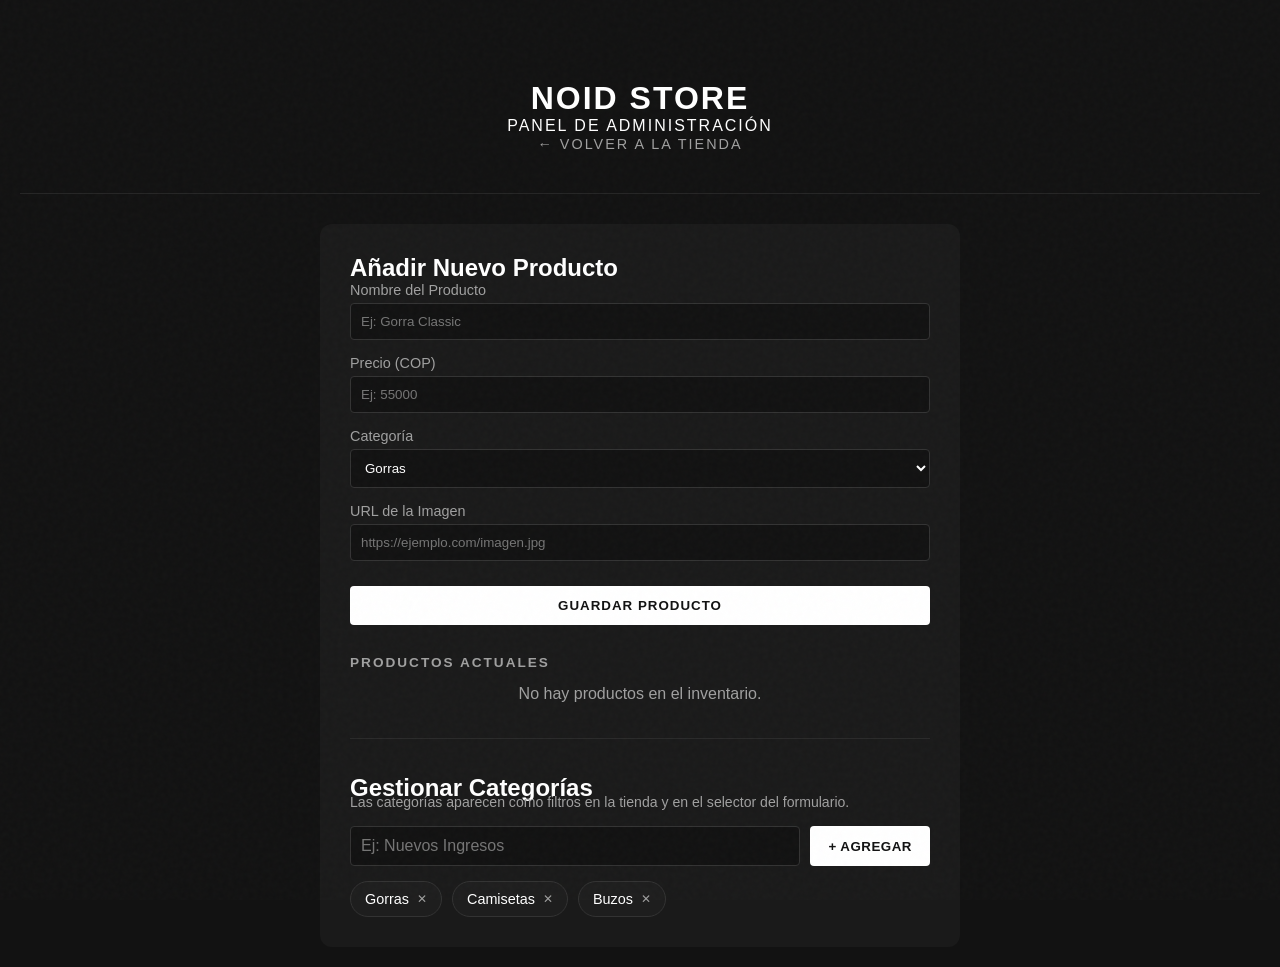
==== admin.html @ a9d7b6bf "Se ha editado el proyecto agregando nuevos archivos para darle mas vida a la aplicacion con el objet" ====
<!DOCTYPE html>
<html lang="es">
<head>
    <meta charset="UTF-8">
    <meta name="viewport" content="width=device-width, initial-scale=1.0">
    <title>Admin - NOID STORE</title>
    <link rel="stylesheet" href="style.css">
    <style>

        header {
            text-align: center;
            margin-bottom: 30px;
            text-transform: uppercase;
            letter-spacing: 2px;
        }       
        body {
        font-family: 'Helvetica Neue', Arial, sans-serif;
        background-color: #121212;
        color: #ffffff;
        margin: 0;
        padding: 20px;
        }
        .admin-container {
            max-width: 640px;
            margin: 0 auto;
            background-color: #1a1a1a;
            padding: 30px;
            border-radius: 12px;
        }


        .form-group { margin-bottom: 15px; text-align: left; }
        .form-group label { display: block; margin-bottom: 5px; color: #a0a0a0; font-size: 0.9em; }
        .form-group input,
        .form-group select {
            width: 100%;
            padding: 10px;
            background-color: #121212;
            color: white;
            border: 1px solid #333;
            border-radius: 4px;
            box-sizing: border-box;
            transition: border-color 0.2s;
        }
        .form-group input:focus,
        .form-group select:focus { outline: none; border-color: #ffffff; }


        .btn-guardar {
            width: 100%;
            background-color: #ffffff;
            color: #121212;
            border: none;
            padding: 12px;
            font-weight: bold;
            cursor: pointer;
            text-transform: uppercase;
            margin-top: 10px;
            border-radius: 4px;
            letter-spacing: 1px;
            transition: background-color 0.2s;
        }
        .btn-guardar:hover { background-color: #e0e0e0; }


        .btn-cancelar {
            display: none;
            width: 100%;
            background-color: transparent;
            color: #a0a0a0;
            border: 1px solid #333;
            padding: 10px;
            font-weight: bold;
            cursor: pointer;
            text-transform: uppercase;
            margin-top: 8px;
            border-radius: 4px;
            letter-spacing: 1px;
            transition: border-color 0.2s, color 0.2s;
        }
        .btn-cancelar:hover { border-color: #ffffff; color: #ffffff; }


        .lista-admin { margin-top: 30px; text-align: left; }
        .lista-admin h3 { margin-bottom: 15px; color: #a0a0a0; text-transform: uppercase; font-size: 0.85em; letter-spacing: 2px; }

        .item-admin {
            display: flex;
            justify-content: space-between;
            align-items: center;
            background-color: #121212;
            padding: 12px 15px;
            margin-bottom: 10px;
            border: 1px solid #2a2a2a;
            border-radius: 8px;
            gap: 12px;
            transition: border-color 0.2s;
        }
        .item-admin:hover { border-color: #444; }


        .item-info {
            display: flex;
            align-items: center;
            gap: 12px;
            flex: 1;
            min-width: 0; 
        }
        .item-thumb {
            width: 48px;
            height: 48px;
            object-fit: cover;
            border-radius: 6px;
            background-color: #fff;
            flex-shrink: 0;
        }
        .item-info > div {
            display: flex;
            flex-direction: column;
            gap: 3px;
            min-width: 0;
        }
        .item-info strong {
            white-space: nowrap;
            overflow: hidden;
            text-overflow: ellipsis;
            font-size: 0.95em;
        }
        .item-precio { font-size: 0.85em; color: #a0a0a0; }
        .tag-categoria {
            flex-shrink: 0;
            font-size: 0.75em;
            background-color: #2a2a2a;
            padding: 3px 10px;
            border-radius: 20px;
            color: #a0a0a0;
            white-space: nowrap;
        }


        .item-acciones { display: flex; gap: 8px; flex-shrink: 0; }

        .btn-accion {
            padding: 7px 14px;
            border-radius: 4px;
            cursor: pointer;
            font-size: 0.78em;
            font-weight: bold;
            text-transform: uppercase;
            letter-spacing: 0.5px;
            transition: background-color 0.2s, color 0.2s;
        }
        .btn-editar  { background-color: #ffffff; color: #121212; border: none; }
        .btn-editar:hover  { background-color: #d0d0d0; }
        .btn-eliminar { background-color: transparent; color: #ff4d4d; border: 1px solid #ff4d4d; }
        .btn-eliminar:hover { background-color: #ff4d4d; color: #ffffff; }

        .modo-edicion .admin-container { border: 1px solid #555; }

        .separador { border: none; border-top: 1px solid #2a2a2a; margin: 35px 0; }

        .form-nueva-cat { display: flex; gap: 10px; margin-bottom: 15px; }
        .input-categoria {
            flex: 1;
            padding: 10px;
            background-color: #121212;
            color: white;
            border: 1px solid #333;
            border-radius: 4px;
            font-size: 1em;
            transition: border-color 0.2s;
        }
        .input-categoria:focus { outline: none; border-color: #ffffff; }
        .btn-agregar-cat {
            background-color: #ffffff;
            color: #121212;
            border: none;
            padding: 10px 18px;
            font-weight: bold;
            cursor: pointer;
            text-transform: uppercase;
            border-radius: 4px;
            white-space: nowrap;
            letter-spacing: 0.5px;
            transition: background-color 0.2s;
        }
        .btn-agregar-cat:hover { background-color: #e0e0e0; }

        .lista-categorias-tags { display: flex; flex-wrap: wrap; gap: 10px; min-height: 36px; }
        .categoria-tag {
            display: inline-flex;
            align-items: center;
            gap: 8px;
            background-color: #1e1e1e;
            border: 1px solid #333;
            border-radius: 20px;
            padding: 6px 14px;
            font-size: 0.9em;
            transition: border-color 0.2s;
        }
        .categoria-tag:hover { border-color: #555; }
        .btn-eliminar-cat {
            background: none;
            border: none;
            color: #a0a0a0;
            cursor: pointer;
            font-size: 0.85em;
            padding: 0;
            line-height: 1;
            transition: color 0.2s;
        }
        .btn-eliminar-cat:hover { color: #ff4d4d; }
    </style>
</head>
<body>

    <header>
        <h1>NOID STORE</h1>
        <p>Panel de Administración</p>
        <a href="index.html" style="color:#a0a0a0;text-decoration:none;font-size:0.9em;">&larr; Volver a la tienda</a>
    </header>

    <main class="admin-container">

        <h2 id="form-titulo">Añadir Nuevo Producto</h2>

        <form id="form-producto">
            <div class="form-group">
                <label for="nombre">Nombre del Producto</label>
                <input type="text" id="nombre" required placeholder="Ej: Gorra Classic">
            </div>
            <div class="form-group">
                <label for="precio">Precio (COP)</label>
                <input type="number" id="precio" required placeholder="Ej: 55000" min="0">
            </div>
            <div class="form-group">
                <label for="categoria">Categoría</label>
                <select id="categoria">
                    <option value="Gorras">Gorras</option>
                    <option value="Camisetas">Camisetas</option>
                    <option value="Buzos">Buzos</option>
                </select>
            </div>
            <div class="form-group">
                <label for="imagen">URL de la Imagen</label>
                <input type="url" id="imagen" required placeholder="https://ejemplo.com/imagen.jpg">
            </div>

            <button type="submit" class="btn-guardar">Guardar Producto</button>
            <button type="button" id="btn-cancelar" class="btn-cancelar" onclick="cancelarEdicion()">✕ Cancelar edición</button>
        </form>

        <div class="lista-admin" id="lista-admin">
            <h3>Productos Actuales</h3>
        </div>

        <hr class="separador">

        <h2>Gestionar Categorías</h2>
        <p style="color:#a0a0a0;font-size:0.88em;margin-top:-8px;margin-bottom:16px;">
            Las categorías aparecen como filtros en la tienda y en el selector del formulario.
        </p>

        <div class="form-nueva-cat">
            <input type="text" id="nueva-categoria" class="input-categoria"
                   placeholder="Ej: Nuevos Ingresos" maxlength="40">
            <button onclick="agregarCategoria()" class="btn-agregar-cat">+ Agregar</button>
        </div>

        <div id="lista-categorias" class="lista-categorias-tags"></div>

    </main>

    <script src="admin.js"></script>
</body>
</html>
---- style.css ----
@import url('https://fonts.googleapis.com/css2?family=Bebas+Neue&family=Space+Mono:wght@400;700&family=DM+Sans:wght@300;400;500&display=swap');

:root {
  --bg: #0a0a0a;
  --surface: #111111;
  --surface2: #1a1a1a;
  --border: rgba(255,255,255,0.08);
  --accent: #e8ff47;
  --accent2: #ff3d3d;
  --text: #f0f0f0;
  --muted: #555;
  --card-hover: #161616;
}

*, *::before, *::after { box-sizing: border-box; margin: 0; padding: 0; }

html { scroll-behavior: smooth; }

body {
  font-family: 'DM Sans', sans-serif;
  background-color: var(--bg);
  color: var(--text);
  min-height: 100vh;
  overflow-x: hidden;
  cursor: default;
}

body::before {
  content: '';
  position: fixed;
  inset: 0;
  background-image: url("data:image/svg+xml,%3Csvg viewBox='0 0 200 200' xmlns='http://www.w3.org/2000/svg'%3E%3Cfilter id='n'%3E%3CfeTurbulence type='fractalNoise' baseFrequency='0.9' numOctaves='4' stitchTiles='stitch'/%3E%3C/filter%3E%3Crect width='100%25' height='100%25' filter='url(%23n)' opacity='1'/%3E%3C/svg%3E");
  opacity: 0.025;
  pointer-events: none;
  z-index: 9999;
}

header {
  position: relative;
  padding: 60px 40px 40px;
  border-bottom: 1px solid var(--border);
  overflow: hidden;
}

.header-inner {
  max-width: 1200px;
  margin: 0 auto;
  display: flex;
  align-items: flex-end;
  justify-content: space-between;
  gap: 20px;
}

.brand-eyebrow {
  font-family: 'Space Mono', monospace;
  font-size: 10px;
  letter-spacing: 0.3em;
  color: var(--muted);
  text-transform: uppercase;
  margin-bottom: 4px;
  animation: fadeSlideUp 0.6s ease both;
}

.brand-name {
  font-family: 'Bebas Neue', sans-serif;
  font-size: clamp(72px, 12vw, 140px);
  line-height: 0.9;
  letter-spacing: -0.01em;
  color: var(--text);
  animation: fadeSlideUp 0.6s 0.1s ease both;
  position: relative;
}

.brand-name span {
  color: var(--accent);
}

.header-meta {
  font-family: 'Space Mono', monospace;
  font-size: 10px;
  letter-spacing: 0.15em;
  color: var(--muted);
  text-align: right;
  animation: fadeSlideUp 0.6s 0.2s ease both;
}

.header-meta strong {
  display: block;
  color: var(--text);
  font-size: 12px;
  margin-bottom: 4px;
}

.ticker-wrap {
  border-top: 1px solid var(--border);
  border-bottom: 1px solid var(--border);
  overflow: hidden;
  padding: 10px 0;
  background: var(--surface);
}

.ticker-track {
  display: flex;
  gap: 0;
  animation: ticker 25s linear infinite;
  white-space: nowrap;
}

.ticker-track span {
  font-family: 'Space Mono', monospace;
  font-size: 10px;
  letter-spacing: 0.2em;
  color: var(--muted);
  text-transform: uppercase;
  padding: 0 30px;
}

.ticker-track span.accent {
  color: var(--accent);
}

@keyframes ticker {
  from { transform: translateX(0); }
  to { transform: translateX(-50%); }
}

.filtros-wrap {
  max-width: 1200px;
  margin: 0 auto;
  padding: 36px 40px 0;
  display: flex;
  align-items: center;
  justify-content: space-between;
  gap: 20px;
}

.filtros-label {
  font-family: 'Space Mono', monospace;
  font-size: 9px;
  letter-spacing: 0.3em;
  color: var(--muted);
  text-transform: uppercase;
}

.filtros {
  display: flex;
  gap: 6px;
}

.btn-filtro {
  font-family: 'Space Mono', monospace;
  font-size: 9px;
  letter-spacing: 0.2em;
  text-transform: uppercase;
  background: transparent;
  color: var(--muted);
  border: 1px solid transparent;
  padding: 8px 16px;
  cursor: pointer;
  transition: all 0.2s ease;
  border-radius: 2px;
  position: relative;
}

.btn-filtro:hover {
  color: var(--text);
  border-color: var(--border);
}

.btn-filtro.activo {
  background: var(--accent);
  color: #000;
  border-color: var(--accent);
  font-weight: 700;
}

.stats-bar {
  max-width: 1200px;
  margin: 20px auto 0;
  padding: 0 40px;
  display: flex;
  gap: 40px;
  border-top: 1px solid var(--border);
  padding-top: 20px;
}

.stat {
  display: flex;
  flex-direction: column;
  gap: 2px;
}

.stat-num {
  font-family: 'Bebas Neue', sans-serif;
  font-size: 28px;
  color: var(--text);
  line-height: 1;
}

.stat-label {
  font-family: 'Space Mono', monospace;
  font-size: 8px;
  letter-spacing: 0.2em;
  color: var(--muted);
  text-transform: uppercase;
}

.grid-wrapper {
  max-width: 1200px;
  margin: 0 auto;
  padding: 36px 40px 80px;
}

.grid-productos {
  display: grid;
  grid-template-columns: repeat(3, 1fr);
  gap: 1px;
  border: 1px solid var(--border);
}

.tarjeta-producto {
  background: var(--surface);
  position: relative;
  overflow: hidden;
  cursor: pointer;
  animation: fadeSlideUp 0.5s ease both;
  transition: background 0.3s ease;
}

.tarjeta-producto:hover {
  background: var(--card-hover);
}

.tarjeta-producto:nth-child(1) { animation-delay: 0.0s; }
.tarjeta-producto:nth-child(2) { animation-delay: 0.08s; }
.tarjeta-producto:nth-child(3) { animation-delay: 0.16s; }
.tarjeta-producto:nth-child(4) { animation-delay: 0.24s; }
.tarjeta-producto:nth-child(5) { animation-delay: 0.32s; }
.tarjeta-producto:nth-child(6) { animation-delay: 0.40s; }

.tarjeta-img-wrap {
  position: relative;
  overflow: hidden;
  background: #fff;
  aspect-ratio: 1 / 1;
}

.tarjeta-producto img {
  width: 100%;
  height: 100%;
  object-fit: contain;
  display: block;
  transition: transform 0.6s cubic-bezier(0.25, 0.46, 0.45, 0.94);
  padding: 20px;
}

.tarjeta-producto:hover img {
  transform: scale(1.06);
}

.badge-cat {
  position: absolute;
  top: 12px;
  left: 12px;
  font-family: 'Space Mono', monospace;
  font-size: 8px;
  letter-spacing: 0.2em;
  text-transform: uppercase;
  background: #000;
  color: var(--text);
  padding: 4px 8px;
  border-radius: 2px;
  opacity: 0;
  transform: translateY(-4px);
  transition: all 0.25s ease;
}

.tarjeta-producto:hover .badge-cat {
  opacity: 1;
  transform: translateY(0);
}

.cta-overlay {
  position: absolute;
  bottom: 0;
  left: 0;
  right: 0;
  background: var(--accent);
  color: #000;
  font-family: 'Space Mono', monospace;
  font-size: 9px;
  letter-spacing: 0.3em;
  text-transform: uppercase;
  text-align: center;
  padding: 10px;
  transform: translateY(100%);
  transition: transform 0.3s cubic-bezier(0.25, 0.46, 0.45, 0.94);
  font-weight: 700;
}

.tarjeta-producto:hover .cta-overlay {
  transform: translateY(0);
}

.tarjeta-info {
  padding: 16px 18px 20px;
  border-top: 1px solid var(--border);
  display: flex;
  align-items: flex-start;
  justify-content: space-between;
  gap: 10px;
}

.tarjeta-nombre {
  font-family: 'DM Sans', sans-serif;
  font-size: 13px;
  font-weight: 500;
  color: var(--text);
  line-height: 1.3;
  flex: 1;
}

.tarjeta-precio {
  font-family: 'Bebas Neue', sans-serif;
  font-size: 22px;
  color: var(--text);
  white-space: nowrap;
  line-height: 1;
}

.empty-state {
  grid-column: 1 / -1;
  text-align: center;
  padding: 80px 20px;
  font-family: 'Space Mono', monospace;
  font-size: 11px;
  letter-spacing: 0.2em;
  color: var(--muted);
  text-transform: uppercase;
}

footer {
  border-top: 1px solid var(--border);
  padding: 30px 40px;
  max-width: 1200px;
  margin: 0 auto;
  display: flex;
  justify-content: space-between;
  align-items: center;
}

.footer-brand {
  font-family: 'Bebas Neue', sans-serif;
  font-size: 24px;
  color: var(--muted);
}

.footer-copy {
  font-family: 'Space Mono', monospace;
  font-size: 9px;
  letter-spacing: 0.2em;
  color: var(--muted);
  text-transform: uppercase;
}


@keyframes fadeSlideUp {
  from { opacity: 0; transform: translateY(20px); }
  to   { opacity: 1; transform: translateY(0); }
}

@media (max-width: 900px) {
  .grid-productos { grid-template-columns: repeat(2, 1fr); }
  .brand-name { font-size: clamp(60px, 18vw, 100px); }
}

@media (max-width: 600px) {
  header, .filtros-wrap, .stats-bar, .grid-wrapper, footer {
    padding-left: 20px;
    padding-right: 20px;
  }
  .grid-productos { grid-template-columns: 1fr; }
  .header-inner { flex-direction: column; align-items: flex-start; }
  .header-meta { text-align: left; }
  .stats-bar { gap: 20px; flex-wrap: wrap; }
}

.overlay {
  position: fixed;
  inset: 0;
  background: rgba(0,0,0,0.7);
  z-index: 100;
  opacity: 0;
  pointer-events: none;
  transition: opacity 0.3s ease;
  backdrop-filter: blur(2px);
}
.overlay.visible {
  opacity: 1;
  pointer-events: all;
}

.header-right {
  display: flex;
  align-items: center;
  gap: 20px;
}

.btn-carrito {
  position: relative;
  background: transparent;
  border: 1px solid var(--border);
  color: var(--text);
  width: 44px;
  height: 44px;
  border-radius: 2px;
  cursor: pointer;
  display: flex;
  align-items: center;
  justify-content: center;
  transition: all 0.2s ease;
  flex-shrink: 0;
}
.btn-carrito:hover {
  border-color: var(--accent);
  color: var(--accent);
}

.carrito-bubble {
  position: absolute;
  top: -6px;
  right: -6px;
  background: var(--accent);
  color: #000;
  font-family: 'Space Mono', monospace;
  font-size: 9px;
  font-weight: 700;
  width: 18px;
  height: 18px;
  border-radius: 50%;
  display: flex;
  align-items: center;
  justify-content: center;
  opacity: 0;
  transform: scale(0);
  transition: all 0.25s cubic-bezier(0.34, 1.56, 0.64, 1);
}
.carrito-bubble.visible {
  opacity: 1;
  transform: scale(1);
}

@keyframes pulsar {
  0%   { transform: scale(1); }
  40%  { transform: scale(1.15); }
  100% { transform: scale(1); }
}
.pulsar { animation: pulsar 0.35s ease; }

.carrito-drawer {
  position: fixed;
  top: 0;
  right: 0;
  width: 420px;
  max-width: 100vw;
  height: 100vh;
  background: #0f0f0f;
  border-left: 1px solid var(--border);
  z-index: 200;
  transform: translateX(100%);
  transition: transform 0.38s cubic-bezier(0.25, 0.46, 0.45, 0.94);
  display: flex;
  flex-direction: column;
}
.carrito-drawer.open {
  transform: translateX(0);
}

.drawer-header {
  display: flex;
  align-items: flex-start;
  justify-content: space-between;
  padding: 28px 24px 20px;
  border-bottom: 1px solid var(--border);
  flex-shrink: 0;
}

.drawer-eyebrow {
  font-family: 'Space Mono', monospace;
  font-size: 9px;
  letter-spacing: 0.3em;
  color: var(--muted);
  text-transform: uppercase;
  margin-bottom: 2px;
}

.drawer-title {
  font-family: 'Bebas Neue', sans-serif;
  font-size: 36px;
  color: var(--text);
  line-height: 1;
}

.btn-cerrar {
  background: transparent;
  border: 1px solid var(--border);
  color: var(--muted);
  width: 32px;
  height: 32px;
  border-radius: 2px;
  cursor: pointer;
  font-size: 12px;
  transition: all 0.2s ease;
  display: flex;
  align-items: center;
  justify-content: center;
  flex-shrink: 0;
  margin-top: 4px;
}
.btn-cerrar:hover {
  border-color: var(--accent2);
  color: var(--accent2);
}

.carrito-vacio {
  flex: 1;
  display: flex;
  flex-direction: column;
  align-items: center;
  justify-content: center;
  gap: 8px;
  color: var(--muted);
  padding: 40px;
}
.vacio-icon { font-size: 40px; margin-bottom: 8px; }
.carrito-vacio p {
  font-family: 'DM Sans', sans-serif;
  font-size: 14px;
  color: var(--text);
}
.carrito-vacio small {
  font-family: 'Space Mono', monospace;
  font-size: 9px;
  letter-spacing: 0.2em;
  text-transform: uppercase;
}

.carrito-lista {
  flex: 1;
  overflow-y: auto;
  padding: 16px 24px;
  display: flex;
  flex-direction: column;
  gap: 16px;
}
.carrito-lista::-webkit-scrollbar { width: 4px; }
.carrito-lista::-webkit-scrollbar-track { background: transparent; }
.carrito-lista::-webkit-scrollbar-thumb { background: var(--border); border-radius: 2px; }

.drawer-item {
  display: grid;
  grid-template-columns: 64px 1fr auto;
  gap: 12px;
  align-items: start;
  padding-bottom: 16px;
  border-bottom: 1px solid var(--border);
}
.drawer-item img {
  width: 64px;
  height: 64px;
  object-fit: contain;
  background: #fff;
  border-radius: 2px;
  padding: 4px;
}
.drawer-item-info {
  display: flex;
  flex-direction: column;
  gap: 4px;
}
.drawer-item-nombre {
  font-family: 'DM Sans', sans-serif;
  font-size: 12px;
  font-weight: 500;
  color: var(--text);
  line-height: 1.3;
}
.drawer-item-precio {
  font-family: 'Space Mono', monospace;
  font-size: 10px;
  color: var(--muted);
}
.drawer-qty {
  display: flex;
  align-items: center;
  gap: 8px;
  margin-top: 6px;
}
.drawer-qty span {
  font-family: 'Space Mono', monospace;
  font-size: 12px;
  color: var(--text);
  min-width: 16px;
  text-align: center;
}

.drawer-item-subtotal {
  display: flex;
  flex-direction: column;
  align-items: flex-end;
  gap: 8px;
}
.drawer-item-subtotal > span {
  font-family: 'Bebas Neue', sans-serif;
  font-size: 18px;
  color: var(--text);
  white-space: nowrap;
}
.btn-eliminar {
  background: transparent;
  border: none;
  color: var(--muted);
  cursor: pointer;
  font-size: 10px;
  padding: 2px 4px;
  transition: color 0.2s;
}
.btn-eliminar:hover { color: var(--accent2); }

.drawer-footer {
  padding: 20px 24px 28px;
  border-top: 1px solid var(--border);
  flex-shrink: 0;
  display: flex;
  flex-direction: column;
  gap: 12px;
}
.drawer-total-row {
  display: flex;
  align-items: baseline;
  justify-content: space-between;
}
.drawer-total-label {
  font-family: 'Space Mono', monospace;
  font-size: 10px;
  letter-spacing: 0.25em;
  color: var(--muted);
  text-transform: uppercase;
}
.drawer-total-valor {
  font-family: 'Bebas Neue', sans-serif;
  font-size: 34px;
  color: var(--accent);
  line-height: 1;
}
.drawer-count {
  font-family: 'Space Mono', monospace;
  font-size: 9px;
  letter-spacing: 0.2em;
  color: var(--muted);
  text-transform: uppercase;
  margin-top: -8px;
}

.btn-whatsapp {
  display: flex;
  align-items: center;
  justify-content: center;
  gap: 10px;
  width: 100%;
  padding: 16px;
  background: #25D366;
  color: #fff;
  border: none;
  border-radius: 2px;
  font-family: 'Space Mono', monospace;
  font-size: 11px;
  letter-spacing: 0.15em;
  text-transform: uppercase;
  font-weight: 700;
  cursor: pointer;
  transition: all 0.25s ease;
  margin-top: 4px;
}
.btn-whatsapp:hover:not(:disabled) {
  background: #1ebe5a;
  transform: translateY(-1px);
  box-shadow: 0 8px 24px rgba(37,211,102,0.3);
}
.btn-whatsapp:disabled {
  background: var(--surface2);
  color: var(--muted);
  cursor: not-allowed;
  transform: none;
  box-shadow: none;
}

.tarjeta-actions {
  display: flex;
  align-items: center;
  justify-content: space-between;
  padding: 12px 18px 16px;
  gap: 10px;
  border-top: 1px solid var(--border);
}

.qty-control {
  display: flex;
  align-items: center;
  gap: 10px;
  background: var(--surface2);
  border: 1px solid var(--border);
  border-radius: 2px;
  padding: 4px 8px;
}

.qty-num {
  font-family: 'Space Mono', monospace;
  font-size: 13px;
  color: var(--text);
  min-width: 18px;
  text-align: center;
}

.qty-btn {
  background: transparent;
  border: none;
  color: var(--muted);
  font-size: 16px;
  cursor: pointer;
  line-height: 1;
  padding: 0 2px;
  transition: color 0.15s;
  font-family: 'Space Mono', monospace;
}
.qty-btn:hover { color: var(--accent); }
.qty-btn.sm { font-size: 13px; }

.btn-agregar {
  font-family: 'Space Mono', monospace;
  font-size: 9px;
  letter-spacing: 0.15em;
  text-transform: uppercase;
  background: transparent;
  color: var(--text);
  border: 1px solid var(--border);
  padding: 8px 14px;
  border-radius: 2px;
  cursor: pointer;
  transition: all 0.2s ease;
  white-space: nowrap;
}
.btn-agregar:hover {
  background: var(--text);
  color: #000;
}
.btn-agregar.en-carrito {
  background: var(--accent);
  border-color: var(--accent);
  color: #000;
  font-weight: 700;
}

@media (max-width: 600px) {
  .carrito-drawer { width: 100vw; }
  .header-meta { display: none; }
}
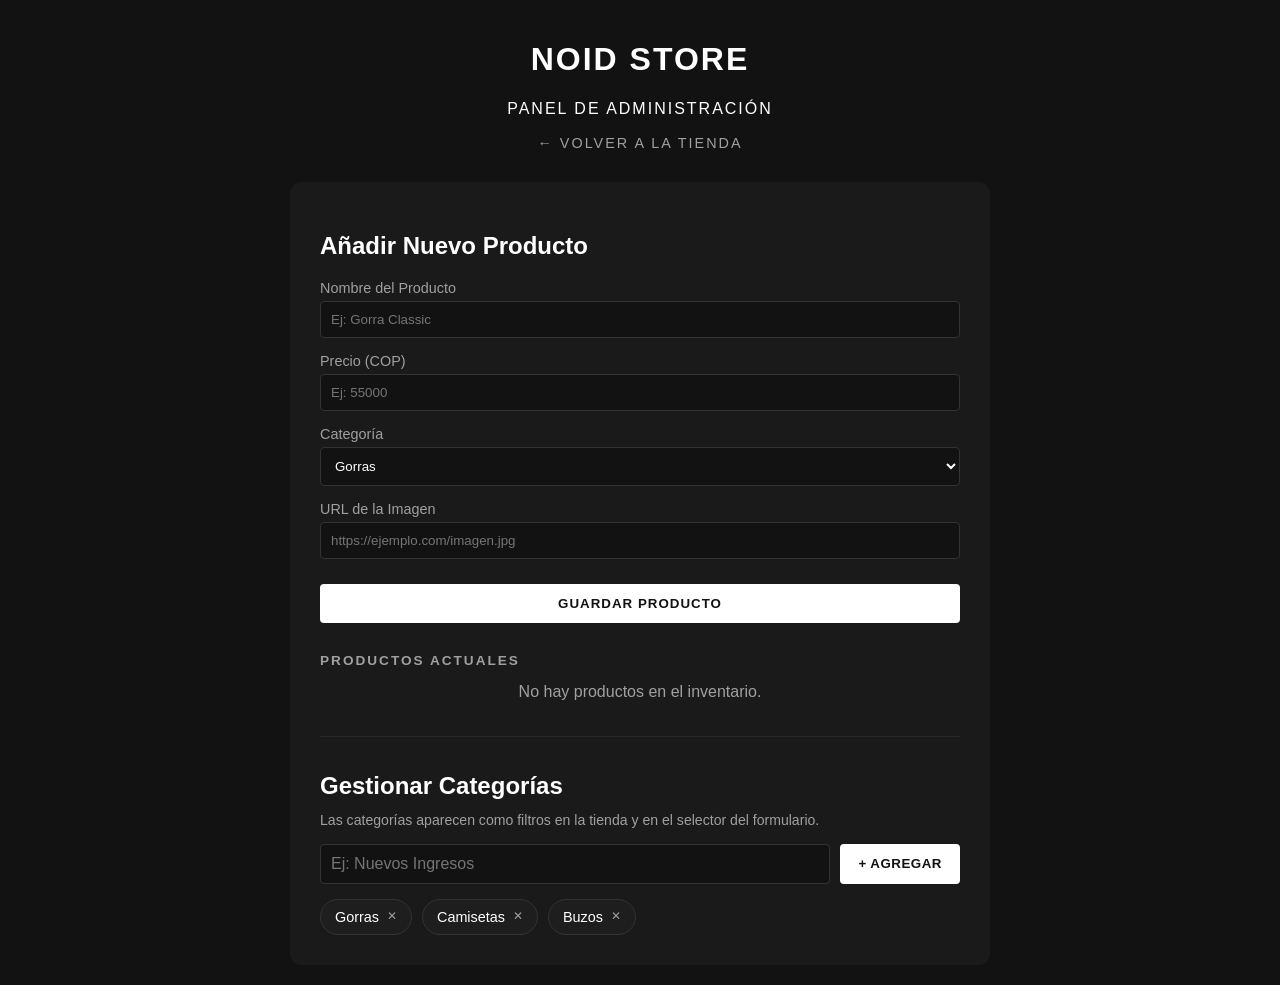
==== commit ec4b6811: "Se agrega archivo de patron de diseño factory y se edita el codigo general para implementarlo" ====
--- a/admin.html
+++ b/admin.html
@@ -4,214 +4,7 @@
     <meta charset="UTF-8">
     <meta name="viewport" content="width=device-width, initial-scale=1.0">
     <title>Admin - NOID STORE</title>
-    <link rel="stylesheet" href="style.css">
-    <style>
-
-        header {
-            text-align: center;
-            margin-bottom: 30px;
-            text-transform: uppercase;
-            letter-spacing: 2px;
-        }       
-        body {
-        font-family: 'Helvetica Neue', Arial, sans-serif;
-        background-color: #121212;
-        color: #ffffff;
-        margin: 0;
-        padding: 20px;
-        }
-        .admin-container {
-            max-width: 640px;
-            margin: 0 auto;
-            background-color: #1a1a1a;
-            padding: 30px;
-            border-radius: 12px;
-        }
-
-
-        .form-group { margin-bottom: 15px; text-align: left; }
-        .form-group label { display: block; margin-bottom: 5px; color: #a0a0a0; font-size: 0.9em; }
-        .form-group input,
-        .form-group select {
-            width: 100%;
-            padding: 10px;
-            background-color: #121212;
-            color: white;
-            border: 1px solid #333;
-            border-radius: 4px;
-            box-sizing: border-box;
-            transition: border-color 0.2s;
-        }
-        .form-group input:focus,
-        .form-group select:focus { outline: none; border-color: #ffffff; }
-
-
-        .btn-guardar {
-            width: 100%;
-            background-color: #ffffff;
-            color: #121212;
-            border: none;
-            padding: 12px;
-            font-weight: bold;
-            cursor: pointer;
-            text-transform: uppercase;
-            margin-top: 10px;
-            border-radius: 4px;
-            letter-spacing: 1px;
-            transition: background-color 0.2s;
-        }
-        .btn-guardar:hover { background-color: #e0e0e0; }
-
-
-        .btn-cancelar {
-            display: none;
-            width: 100%;
-            background-color: transparent;
-            color: #a0a0a0;
-            border: 1px solid #333;
-            padding: 10px;
-            font-weight: bold;
-            cursor: pointer;
-            text-transform: uppercase;
-            margin-top: 8px;
-            border-radius: 4px;
-            letter-spacing: 1px;
-            transition: border-color 0.2s, color 0.2s;
-        }
-        .btn-cancelar:hover { border-color: #ffffff; color: #ffffff; }
-
-
-        .lista-admin { margin-top: 30px; text-align: left; }
-        .lista-admin h3 { margin-bottom: 15px; color: #a0a0a0; text-transform: uppercase; font-size: 0.85em; letter-spacing: 2px; }
-
-        .item-admin {
-            display: flex;
-            justify-content: space-between;
-            align-items: center;
-            background-color: #121212;
-            padding: 12px 15px;
-            margin-bottom: 10px;
-            border: 1px solid #2a2a2a;
-            border-radius: 8px;
-            gap: 12px;
-            transition: border-color 0.2s;
-        }
-        .item-admin:hover { border-color: #444; }
-
-
-        .item-info {
-            display: flex;
-            align-items: center;
-            gap: 12px;
-            flex: 1;
-            min-width: 0; 
-        }
-        .item-thumb {
-            width: 48px;
-            height: 48px;
-            object-fit: cover;
-            border-radius: 6px;
-            background-color: #fff;
-            flex-shrink: 0;
-        }
-        .item-info > div {
-            display: flex;
-            flex-direction: column;
-            gap: 3px;
-            min-width: 0;
-        }
-        .item-info strong {
-            white-space: nowrap;
-            overflow: hidden;
-            text-overflow: ellipsis;
-            font-size: 0.95em;
-        }
-        .item-precio { font-size: 0.85em; color: #a0a0a0; }
-        .tag-categoria {
-            flex-shrink: 0;
-            font-size: 0.75em;
-            background-color: #2a2a2a;
-            padding: 3px 10px;
-            border-radius: 20px;
-            color: #a0a0a0;
-            white-space: nowrap;
-        }
-
-
-        .item-acciones { display: flex; gap: 8px; flex-shrink: 0; }
-
-        .btn-accion {
-            padding: 7px 14px;
-            border-radius: 4px;
-            cursor: pointer;
-            font-size: 0.78em;
-            font-weight: bold;
-            text-transform: uppercase;
-            letter-spacing: 0.5px;
-            transition: background-color 0.2s, color 0.2s;
-        }
-        .btn-editar  { background-color: #ffffff; color: #121212; border: none; }
-        .btn-editar:hover  { background-color: #d0d0d0; }
-        .btn-eliminar { background-color: transparent; color: #ff4d4d; border: 1px solid #ff4d4d; }
-        .btn-eliminar:hover { background-color: #ff4d4d; color: #ffffff; }
-
-        .modo-edicion .admin-container { border: 1px solid #555; }
-
-        .separador { border: none; border-top: 1px solid #2a2a2a; margin: 35px 0; }
-
-        .form-nueva-cat { display: flex; gap: 10px; margin-bottom: 15px; }
-        .input-categoria {
-            flex: 1;
-            padding: 10px;
-            background-color: #121212;
-            color: white;
-            border: 1px solid #333;
-            border-radius: 4px;
-            font-size: 1em;
-            transition: border-color 0.2s;
-        }
-        .input-categoria:focus { outline: none; border-color: #ffffff; }
-        .btn-agregar-cat {
-            background-color: #ffffff;
-            color: #121212;
-            border: none;
-            padding: 10px 18px;
-            font-weight: bold;
-            cursor: pointer;
-            text-transform: uppercase;
-            border-radius: 4px;
-            white-space: nowrap;
-            letter-spacing: 0.5px;
-            transition: background-color 0.2s;
-        }
-        .btn-agregar-cat:hover { background-color: #e0e0e0; }
-
-        .lista-categorias-tags { display: flex; flex-wrap: wrap; gap: 10px; min-height: 36px; }
-        .categoria-tag {
-            display: inline-flex;
-            align-items: center;
-            gap: 8px;
-            background-color: #1e1e1e;
-            border: 1px solid #333;
-            border-radius: 20px;
-            padding: 6px 14px;
-            font-size: 0.9em;
-            transition: border-color 0.2s;
-        }
-        .categoria-tag:hover { border-color: #555; }
-        .btn-eliminar-cat {
-            background: none;
-            border: none;
-            color: #a0a0a0;
-            cursor: pointer;
-            font-size: 0.85em;
-            padding: 0;
-            line-height: 1;
-            transition: color 0.2s;
-        }
-        .btn-eliminar-cat:hover { color: #ff4d4d; }
-    </style>
-</head>
+    <link rel="stylesheet" href="admin.css">
 <body>
 
     <header>
@@ -236,9 +29,7 @@
             <div class="form-group">
                 <label for="categoria">Categoría</label>
                 <select id="categoria">
-                    <option value="Gorras">Gorras</option>
-                    <option value="Camisetas">Camisetas</option>
-                    <option value="Buzos">Buzos</option>
+                    <!-- Las opciones las genera actualizarSelectCategoria() -->
                 </select>
             </div>
             <div class="form-group">
@@ -270,7 +61,8 @@
         <div id="lista-categorias" class="lista-categorias-tags"></div>
 
     </main>
-
+    
+    <script src="factory.js"></script>
     <script src="admin.js"></script>
 </body>
 </html>
--- a/admin.css
+++ b/admin.css
@@ -0,0 +1,204 @@
+        header {
+        text-align: center;
+        margin-bottom: 30px;
+        text-transform: uppercase;
+        letter-spacing: 2px;
+        }       
+        
+        body {
+        font-family: 'Helvetica Neue', Arial, sans-serif;
+        background-color: #121212;
+        color: #ffffff;
+        margin: 0;
+        padding: 20px;
+        }
+        .admin-container {
+            max-width: 640px;
+            margin: 0 auto;
+            background-color: #1a1a1a;
+            padding: 30px;
+            border-radius: 12px;
+        }
+
+
+        .form-group { margin-bottom: 15px; text-align: left; }
+        .form-group label { display: block; margin-bottom: 5px; color: #a0a0a0; font-size: 0.9em; }
+        .form-group input,
+        .form-group select {
+            width: 100%;
+            padding: 10px;
+            background-color: #121212;
+            color: white;
+            border: 1px solid #333;
+            border-radius: 4px;
+            box-sizing: border-box;
+            transition: border-color 0.2s;
+        }
+        .form-group input:focus,
+        .form-group select:focus { outline: none; border-color: #ffffff; }
+
+
+        .btn-guardar {
+            width: 100%;
+            background-color: #ffffff;
+            color: #121212;
+            border: none;
+            padding: 12px;
+            font-weight: bold;
+            cursor: pointer;
+            text-transform: uppercase;
+            margin-top: 10px;
+            border-radius: 4px;
+            letter-spacing: 1px;
+            transition: background-color 0.2s;
+        }
+        .btn-guardar:hover { background-color: #e0e0e0; }
+
+
+        .btn-cancelar {
+            display: none;
+            width: 100%;
+            background-color: transparent;
+            color: #a0a0a0;
+            border: 1px solid #333;
+            padding: 10px;
+            font-weight: bold;
+            cursor: pointer;
+            text-transform: uppercase;
+            margin-top: 8px;
+            border-radius: 4px;
+            letter-spacing: 1px;
+            transition: border-color 0.2s, color 0.2s;
+        }
+        .btn-cancelar:hover { border-color: #ffffff; color: #ffffff; }
+
+
+        .lista-admin { margin-top: 30px; text-align: left; }
+        .lista-admin h3 { margin-bottom: 15px; color: #a0a0a0; text-transform: uppercase; font-size: 0.85em; letter-spacing: 2px; }
+
+        .item-admin {
+            display: flex;
+            justify-content: space-between;
+            align-items: center;
+            background-color: #121212;
+            padding: 12px 15px;
+            margin-bottom: 10px;
+            border: 1px solid #2a2a2a;
+            border-radius: 8px;
+            gap: 12px;
+            transition: border-color 0.2s;
+        }
+        .item-admin:hover { border-color: #444; }
+
+
+        .item-info {
+            display: flex;
+            align-items: center;
+            gap: 12px;
+            flex: 1;
+            min-width: 0; 
+        }
+        .item-thumb {
+            width: 48px;
+            height: 48px;
+            object-fit: cover;
+            border-radius: 6px;
+            background-color: #fff;
+            flex-shrink: 0;
+        }
+        .item-info > div {
+            display: flex;
+            flex-direction: column;
+            gap: 3px;
+            min-width: 0;
+        }
+        .item-info strong {
+            white-space: nowrap;
+            overflow: hidden;
+            text-overflow: ellipsis;
+            font-size: 0.95em;
+        }
+        .item-precio { font-size: 0.85em; color: #a0a0a0; }
+        .tag-categoria {
+            flex-shrink: 0;
+            font-size: 0.75em;
+            background-color: #2a2a2a;
+            padding: 3px 10px;
+            border-radius: 20px;
+            color: #a0a0a0;
+            white-space: nowrap;
+        }
+
+
+        .item-acciones { display: flex; gap: 8px; flex-shrink: 0; }
+
+        .btn-accion {
+            padding: 7px 14px;
+            border-radius: 4px;
+            cursor: pointer;
+            font-size: 0.78em;
+            font-weight: bold;
+            text-transform: uppercase;
+            letter-spacing: 0.5px;
+            transition: background-color 0.2s, color 0.2s;
+        }
+        .btn-editar  { background-color: #ffffff; color: #121212; border: none; }
+        .btn-editar:hover  { background-color: #d0d0d0; }
+        .btn-eliminar { background-color: transparent; color: #ff4d4d; border: 1px solid #ff4d4d; }
+        .btn-eliminar:hover { background-color: #ff4d4d; color: #ffffff; }
+
+        .modo-edicion .admin-container { border: 1px solid #555; }
+
+        .separador { border: none; border-top: 1px solid #2a2a2a; margin: 35px 0; }
+
+        .form-nueva-cat { display: flex; gap: 10px; margin-bottom: 15px; }
+        .input-categoria {
+            flex: 1;
+            padding: 10px;
+            background-color: #121212;
+            color: white;
+            border: 1px solid #333;
+            border-radius: 4px;
+            font-size: 1em;
+            transition: border-color 0.2s;
+        }
+        .input-categoria:focus { outline: none; border-color: #ffffff; }
+        .btn-agregar-cat {
+            background-color: #ffffff;
+            color: #121212;
+            border: none;
+            padding: 10px 18px;
+            font-weight: bold;
+            cursor: pointer;
+            text-transform: uppercase;
+            border-radius: 4px;
+            white-space: nowrap;
+            letter-spacing: 0.5px;
+            transition: background-color 0.2s;
+        }
+        .btn-agregar-cat:hover { background-color: #e0e0e0; }
+
+        .lista-categorias-tags { display: flex; flex-wrap: wrap; gap: 10px; min-height: 36px; }
+        .categoria-tag {
+            display: inline-flex;
+            align-items: center;
+            gap: 8px;
+            background-color: #1e1e1e;
+            border: 1px solid #333;
+            border-radius: 20px;
+            padding: 6px 14px;
+            font-size: 0.9em;
+            transition: border-color 0.2s;
+        }
+        .categoria-tag:hover { border-color: #555; }
+        .btn-eliminar-cat {
+            background: none;
+            border: none;
+            color: #a0a0a0;
+            cursor: pointer;
+            font-size: 0.85em;
+            padding: 0;
+            line-height: 1;
+            transition: color 0.2s;
+        }
+        .btn-eliminar-cat:hover { color: #ff4d4d; }
